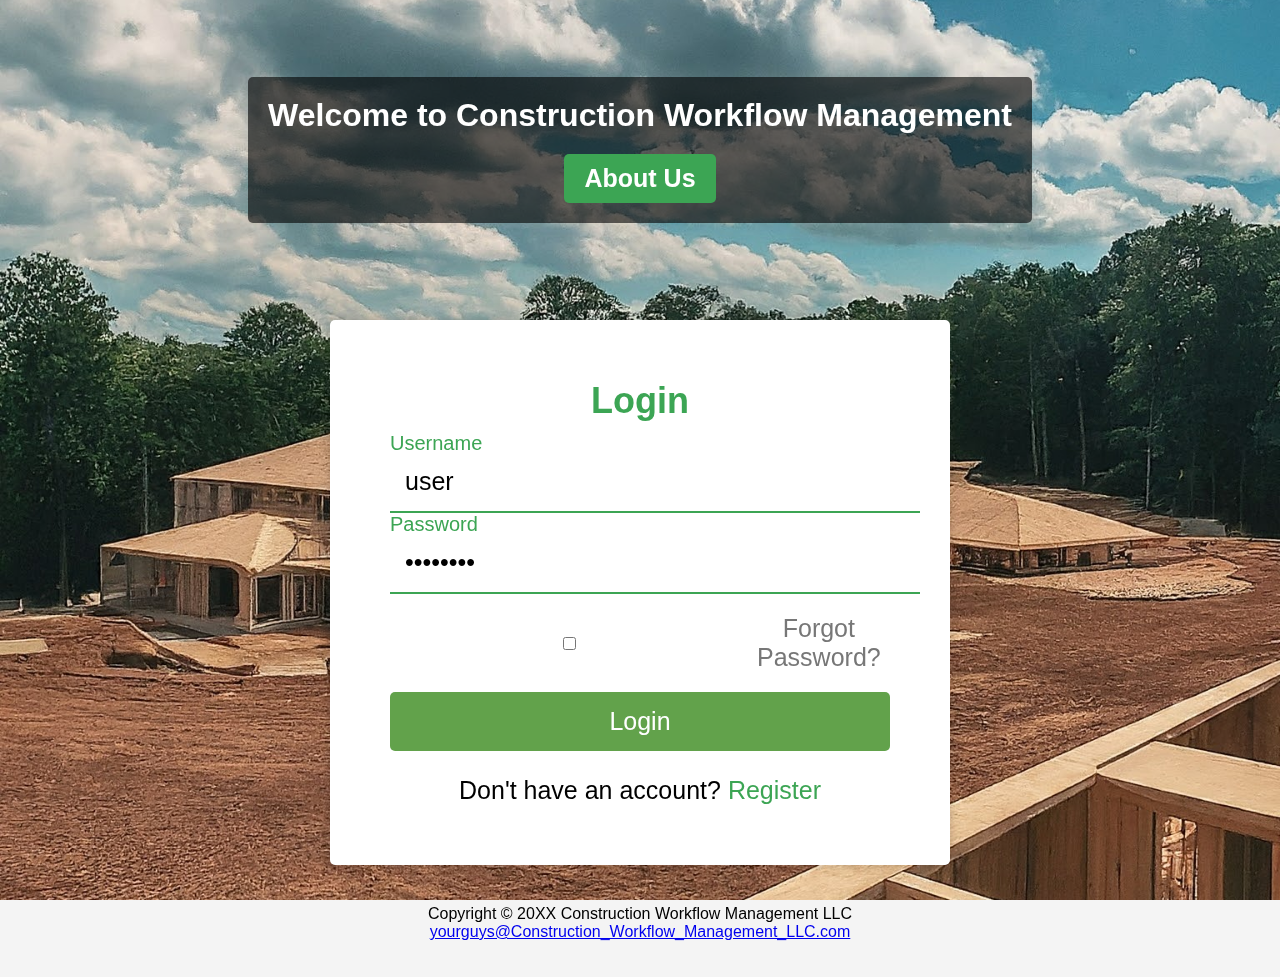
==== index.html @ 69eb19c9 "initial commit on this repository" ====
<!DOCTYPE html>
<html lang="en">
<head>
    <meta charset="UTF-8" />
    <meta name="viewport" content="width=device-width, initial-scale=1.0">
    <title>Login Page</title>
    <meta name="author" content="Matthew Whale">
    <meta name="description" content="Login page for Construction Workflow Management">
    <meta name="keywords" content="construction, workflow, management, login">
    <link rel="stylesheet" type="text/css" href="CSS/styles.css">
    <link rel="shortcut icon" type="image/x-icon" href="/favicon.ico">

    <script>
        function validateAndRedirect() {
            const username = document.getElementById("username").value;
            const password = document.getElementById("password").value;
            if (username === "user" && password === "password") {
                window.location.href = "landing_page.html";
                return false;
            } else {
                alert('Invalid username or password. Please try again.');
                return false;
            }
        }

        function goToAboutUs() {
            window.location.href = "about.html";
        }
    </script>
</head>
        <body>
            <di>
                <div class="background home-background"></div>
                <div class="page-content">
                    <div class="banner">
                        <div class="banner-content">
                            <h1>Welcome to Construction Workflow Management</h1>
                            <a href="#" class="about-us-button" onclick="goToAboutUs()">About Us</a>
                        </div>
                    </div>
            <main>
                <div class="container">
                    <div class="login-box">
                        <h2>Login</h2>
                        <form onsubmit="return validateAndRedirect()">
                            <div class="input-group">
                                <input type="text" id="username" name="username" value="user" required>
                                <label for="username">Username</label>
                            </div>
                            <div class="input-group">
                                <input type="password" id="password" name="password" value="password" required>
                                <label for="password">Password</label>
                            </div>
                            <div class="checkbox-group">
                                <input type="checkbox" id="remember-me" name="remember-me">
                                <label for="remember-me">Remember me</label>
                                <a href="#" class="forgot-password">Forgot Password?</a>
                            </div>
                            <button type="submit">Login</button>
                        </form>
                        <p class="register-link">Don't have an account? <a href="#">Register</a></p>
                    </div>
                </div>
            </main>
        </body>
        <footer>
            Copyright &copy; 20XX Construction Workflow Management LLC<br />
            <a href="mailto:yourfirstname@Construction_Workflow_Management_LLC.com"
              >yourguys@Construction_Workflow_Management_LLC.com</a
            >
            <p id="dateupdate"></p>
            <script src="js/dateupdate.js"></script>
          </footer>
    </div>
</html>
---- CSS/styles.css ----
body {
  margin: 0;
  padding: 0;
  font-family: Arial, sans-serif;
  background-color: #f4f4f4;
}

.background {
  position: fixed; /* Add this line to make the background fixed */
  top: 0;
  left: 0;
  width: 100%;
  height: 100%;
  z-index: -1; /* Add this line to make the background behind other elements */
}

.home-background {
  background-image: url('../Resources/construction_site_b.jpg');
  background-size: cover;
  background-position: center;
}

.landing-page-background {
  background-image: url('../Resources/construction_site_a.jpg');
  background-size: cover;
  background-position: center;
}

.page-content {
  position: relative;
  z-index: 1;
  animation: slideIn 1s ease-in-out;
}

@keyframes slideIn {
  0% {
      transform: translateX(100%);
  }
  100% {
      transform: translateX(0);
  }
}

.banner {
  background-size: cover;
  background-position: center;
  height: 300px;
  display: flex;
  justify-content: center;
  align-items: center;
  color: #fff;
  text-align: center;
}

.banner-content {
  background-color: rgba(0, 0, 0, 0.6);
  padding: 20px;
  border-radius: 5px;
}

.banner h1 {
  margin: 0;
  font-size: 32px;
}

.about-us-button {
  color: #fff;
  text-decoration: none;
  margin-top: 20px;
  display: inline-block;
  background-color: #3CA554;
  padding: 10px 20px;
  border-radius: 5px;
  font-weight: bold;
  transition: background-color 0.3s;
  font-size: 25px;
}

.about-us-button:hover {
  background-color: #417A4E;
}

.menu {
  background-color: rgba(0, 0, 0, 0.7);
  width: 100%;
  padding: 10px 0;
}

.menu ul {
  list-style-type: none;
  margin: 0;
  padding: 0;
  display: flex;
  justify-content: center;
}

.menu li {
  margin: 0 10px;
}

.menu a {
  color: #fff;
  text-decoration: none;
  font-size: 30px;
  padding: 5px 10px;
  border-radius: 5px;
}

.menu a:hover {
  background-color: #29CF50;
}

.container {
  display: flex;
  padding: 20px;
}

.sidebar {
  flex: 0 0 250px;
  background-color: #fff;
  padding: 20px;
  border-radius: 5px;
  box-shadow: 0 0 10px rgba(0, 0, 0, 0.2);
  margin-right: 20px;
}

.sidebar-button {
  display: block;
  width: 100%;
  padding: 5px;
  margin-bottom: 10px;
  background-color: #3CA554;
  color: #fff;
  border: none;
  border-radius: 5px;
  font-size: 30px;
  cursor: pointer;
  transition: background-color 0.3s;
}

.sidebar-button:hover {
  background-color: #417A4E;
}

.content {
  flex: 1;
  background-color: #fff;
  padding: 20px;
  border-radius: 5px;
  box-shadow: 0 0 10px rgba(0, 0, 0, 0.2);
  margin-right: 20px;
}

h2 {
  margin-top: 0;
  color: #3CA554;
}

p {
  margin-bottom: 0;
}

.notifications {
  flex: 0 0 300px;
  background-color: #fff;
  padding: 20px;
  border-radius: 5px;
  box-shadow: 0 0 10px rgba(0, 0, 0, 0.2);
}

.notifications h3 {
  margin-top: 0;
  color: #3CA554;
}

.notifications ul {
  list-style-type: none;
  padding: 0;
}

.notifications li {
  margin-bottom: 10px;
}

.login-box {
  background-color: #fff;
  padding: 60px;
  border-radius: 5px;
  box-shadow: 0 0 10px rgba(0, 0, 0, 0.2);
  text-align: center;
  width: 500px;
  margin: 0 auto;
}

.image-container {
  display: flex;
  align-items: center;
  margin-bottom: 20px;
}

.about-image {
  width: 300px;
  height: auto;
  margin-right: 20px;
  border-radius: 5px;
  box-shadow: 0 0 10px rgba(0, 0, 0, 0.2);
}

.text-container {
  flex: 1;
}

.text-container p {
  margin-bottom: 15px;
  font-size: 18px;
  line-height: 1.5;
}

.login-box h2 {
  font-size: 36px;
  margin-bottom: 30px;
}

.input-group input {
  font-size: 25px;
  padding: 15px;
}

.input-group label {
  font-size: 25px;
}

.checkbox-group {
  font-size: 25px;
}

.login-box button {
  font-size: 25px;
  padding: 15px;
}

.register-link {
  font-size: 25px;
}

h2 {
  margin-top: 0;
  margin-bottom: 20px;
  color: #3CA554;
}

.input-group {
  position: relative;
  margin-bottom: 20px;
}

input {
  width: 100%;
  padding: 10px;
  border: none;
  border-bottom: 2px solid #3CA554;
  outline: none;
  background-color: transparent;
  font-size: 25px;
}

label {
  position: absolute;
  top: 10px;
  left: 0;
  color: #999;
  pointer-events: none;
  transition: 0.3s;
}

input:focus + label,
input:valid + label {
  top: -20px;
  font-size: 20px;
  color: #3CA554;
}

.checkbox-group {
  display: flex;
  align-items: center;
  justify-content: space-between;
  margin-bottom: 20px;
}

.forgot-password {
  color: #777777;
  text-decoration: none;
}

button {
  width: 100%;
  padding: 10px;
  background-color: #62A24B;
  color: #fff;
  border: none;
  border-radius: 5px;
  font-size: 30px;
  cursor: pointer;
}

button:hover {
  background-color: #417A4E;
}

footer {
  display: flex;
  justify-content: center;
  align-items: center;
  flex-direction: column;
  padding: 20px;
  background-color: transparent;
}


.register-link a {
  color: #3CA554;
  text-decoration: none;
}

.register-link a:hover {
  text-decoration: underline;
} 

/* Add this media query at the end of your CSS file */
@media screen and (max-width: 768px) {
  .login-box {
    width: 100%;
    padding: 40px;
  }

  .login-box h2 {
    font-size: 28px;
    margin-bottom: 20px;
  }

  .input-group input {
    font-size: 20px;
    padding: 10px;
  }

  .input-group label {
    font-size: 20px;
  }

  .checkbox-group {
    font-size: 20px;
  }

  .login-box button {
    font-size: 20px;
    padding: 10px;
  }

  .register-link {
    font-size: 20px;
  }
}
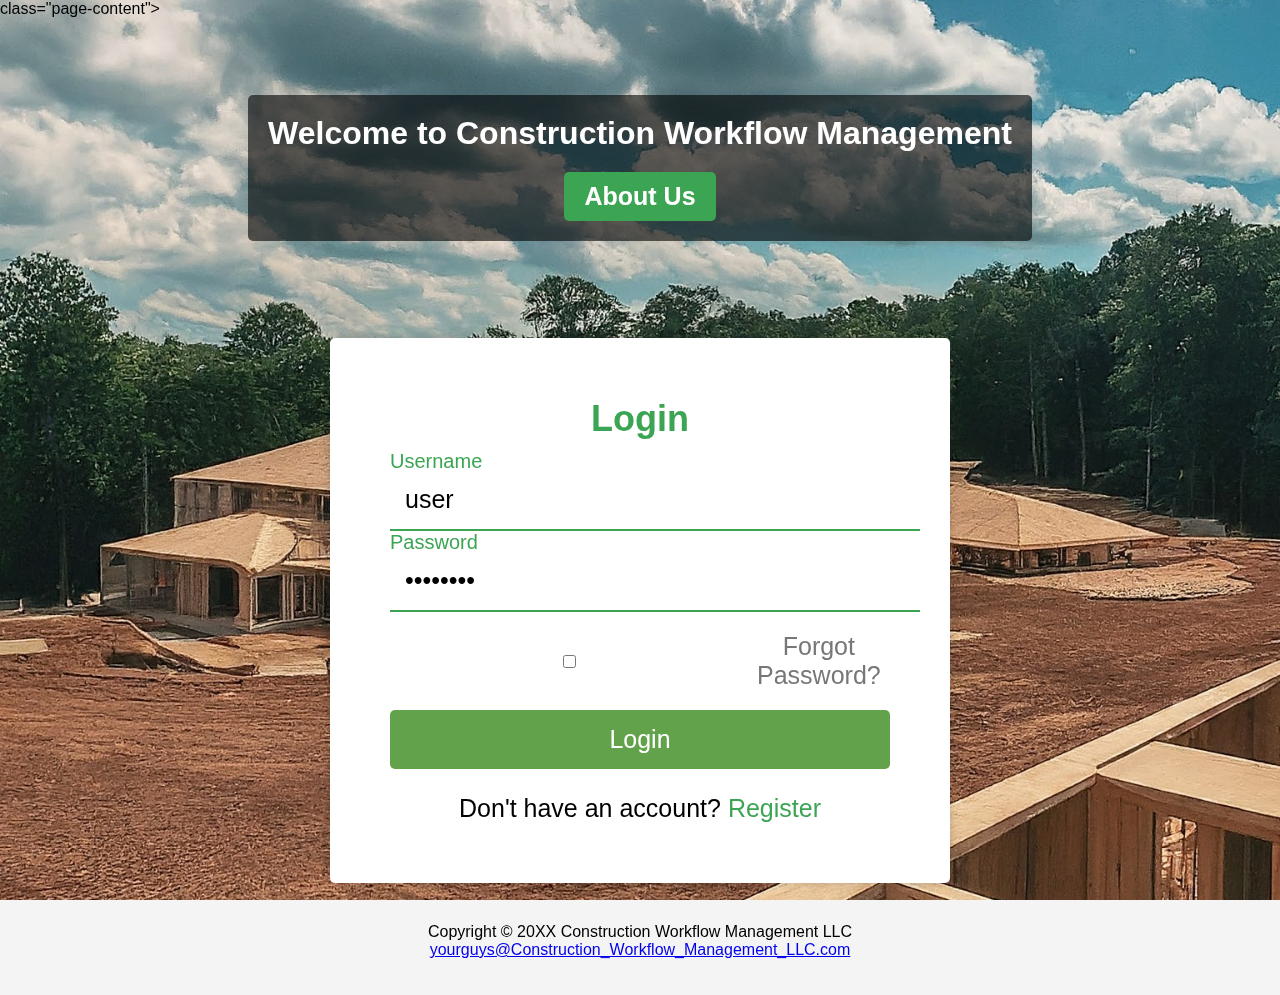
==== commit 7dc5aefb: "fixed errors" ====
--- a/index.html
+++ b/index.html
@@ -28,48 +28,48 @@
         }
     </script>
 </head>
-        <body>
-            <di>
-                <div class="background home-background"></div>
-                <div class="page-content">
-                    <div class="banner">
-                        <div class="banner-content">
-                            <h1>Welcome to Construction Workflow Management</h1>
-                            <a href="#" class="about-us-button" onclick="goToAboutUs()">About Us</a>
+<body>
+    <div class="background home-background"></div>
+    <div> class="page-content">
+        <div class="banner">
+            <div class="banner-content">
+                <h1>Welcome to Construction Workflow Management</h1>
+                <a href="#" class="about-us-button" onclick="goToAboutUs()">About Us</a>
+            </div>
+        </div>
+        <main>
+            <div class="container">
+                <div class="login-box">
+                    <h2>Login</h2>
+                    <form onsubmit="return validateAndRedirect()">
+                        <div class="input-group">
+                            <input type="text" id="username" name="username" value="user" required>
+                            <label for="username">Username</label>
                         </div>
-                    </div>
-            <main>
-                <div class="container">
-                    <div class="login-box">
-                        <h2>Login</h2>
-                        <form onsubmit="return validateAndRedirect()">
-                            <div class="input-group">
-                                <input type="text" id="username" name="username" value="user" required>
-                                <label for="username">Username</label>
-                            </div>
-                            <div class="input-group">
-                                <input type="password" id="password" name="password" value="password" required>
-                                <label for="password">Password</label>
-                            </div>
-                            <div class="checkbox-group">
-                                <input type="checkbox" id="remember-me" name="remember-me">
-                                <label for="remember-me">Remember me</label>
-                                <a href="#" class="forgot-password">Forgot Password?</a>
-                            </div>
-                            <button type="submit">Login</button>
-                        </form>
-                        <p class="register-link">Don't have an account? <a href="#">Register</a></p>
-                    </div>
+                        <div class="input-group">
+                            <input type="password" id="password" name="password" value="password" required>
+                            <label for="password">Password</label>
+                        </div>
+                        <div class="checkbox-group">
+                            <input type="checkbox" id="remember-me" name="remember-me">
+                            <label for="remember-me">Remember me</label>
+                            <a href="#" class="forgot-password">Forgot Password?</a>
+                        </div>
+                        <button type="submit">Login</button>
+                    </form>
+                    <p class="register-link">Don't have an account? <a href="#">Register</a></p>
                 </div>
-            </main>
-        </body>
+            </div>
+        </main>
         <footer>
             Copyright &copy; 20XX Construction Workflow Management LLC<br />
             <a href="mailto:yourfirstname@Construction_Workflow_Management_LLC.com"
-              >yourguys@Construction_Workflow_Management_LLC.com</a
+            >yourguys@Construction_Workflow_Management_LLC.com</a
             >
             <p id="dateupdate"></p>
             <script src="js/dateupdate.js"></script>
-          </footer>
+        </footer>
     </div>
+                
+</body>
 </html>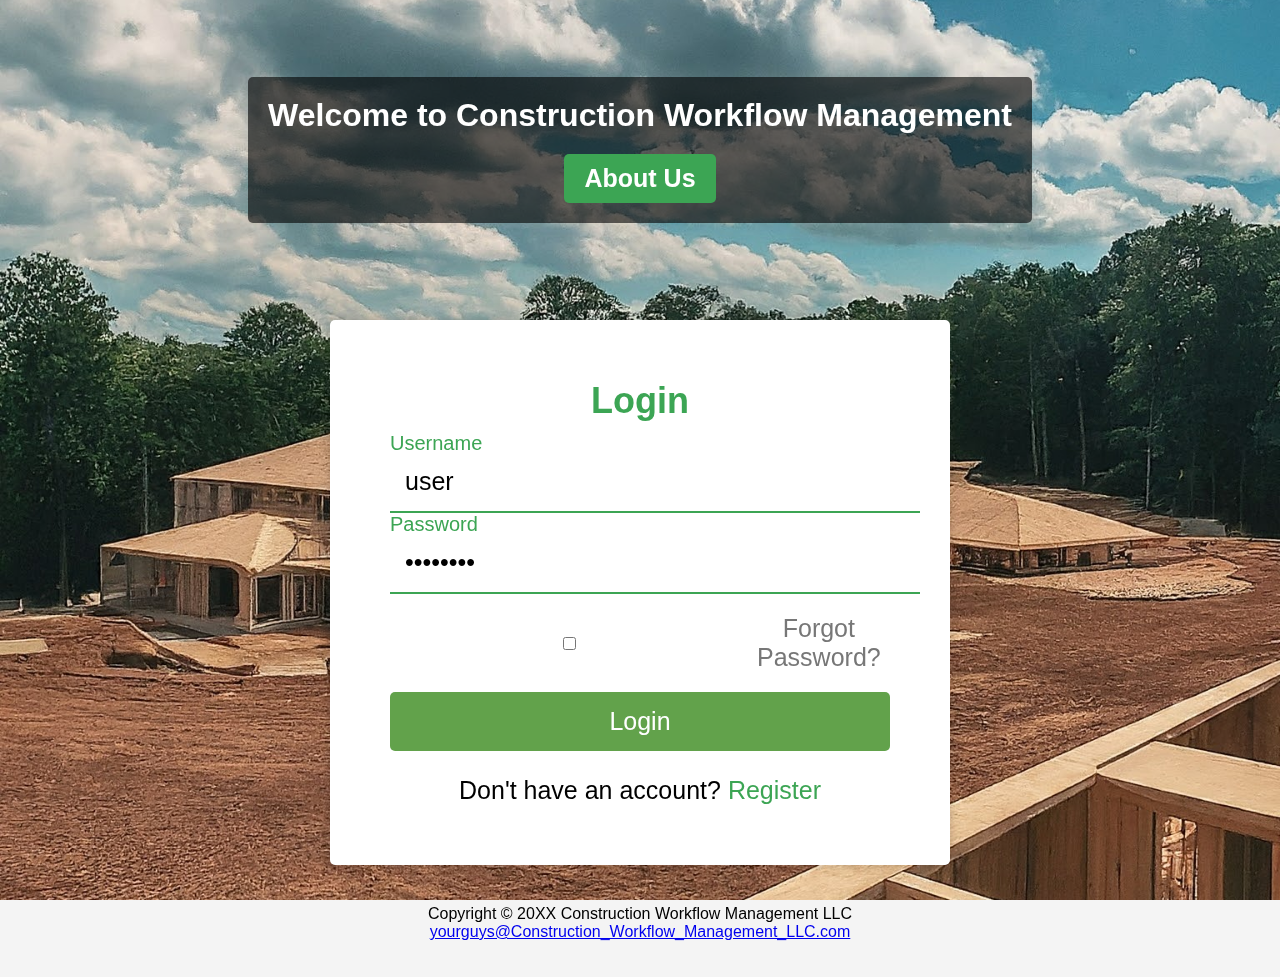
==== commit baa54fe0: "open class tag fix" ====
--- a/index.html
+++ b/index.html
@@ -30,7 +30,7 @@
 </head>
 <body>
     <div class="background home-background"></div>
-    <div> class="page-content">
+    <div class="page-content">
         <div class="banner">
             <div class="banner-content">
                 <h1>Welcome to Construction Workflow Management</h1>
@@ -64,8 +64,7 @@
         <footer>
             Copyright &copy; 20XX Construction Workflow Management LLC<br />
             <a href="mailto:yourfirstname@Construction_Workflow_Management_LLC.com"
-            >yourguys@Construction_Workflow_Management_LLC.com</a
-            >
+            >yourguys@Construction_Workflow_Management_LLC.com</a>
             <p id="dateupdate"></p>
             <script src="js/dateupdate.js"></script>
         </footer>
